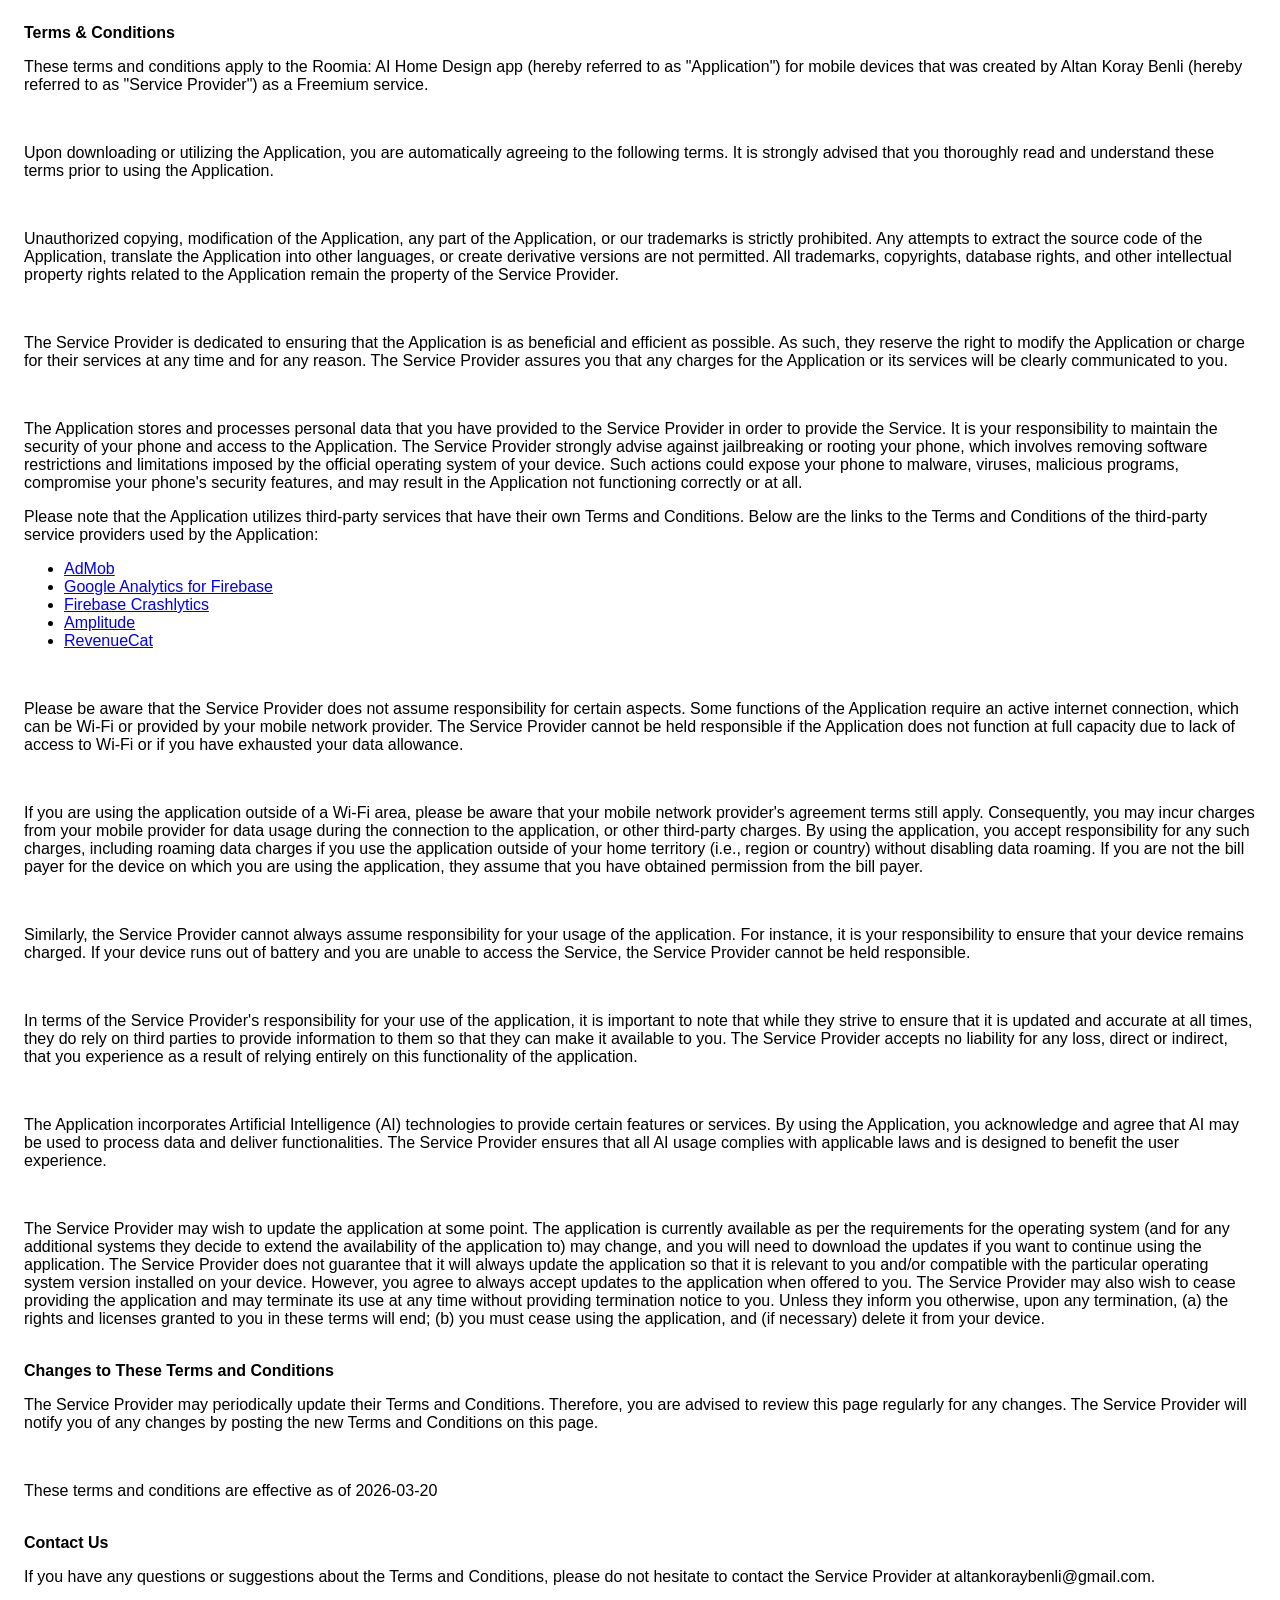
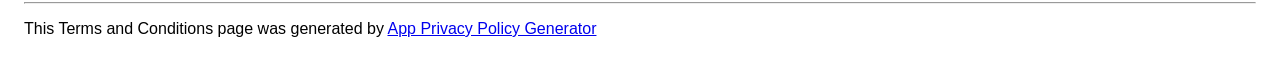
==== terms.html @ a07adc95 "Initial commit: Roomia AI Home Design landing page" ====
<!DOCTYPE html>
    <html>
    <head>
      <meta charset='utf-8'>
      <meta name='viewport' content='width=device-width'>
      <title>Terms &amp; Conditions</title>
      <style> body { font-family: 'Helvetica Neue', Helvetica, Arial, sans-serif; padding:1em; } </style>
    </head>
    <body>
    <strong>Terms &amp; Conditions</strong><br><p>These terms and conditions apply to the Roomia: AI Home Design app (hereby referred to as "Application") for mobile devices that was created by Altan Koray Benli (hereby referred to as "Service Provider") as a Freemium service.</p><br><p>Upon downloading or utilizing the Application, you are automatically agreeing to the following terms. It is strongly advised that you thoroughly read and understand these terms prior to using the Application.</p><div><br><p>Unauthorized copying, modification of the Application, any part of the Application, or our trademarks is strictly prohibited. Any attempts to extract the source code of the Application, translate the Application into other languages, or create derivative versions are not permitted. All trademarks, copyrights, database rights, and other intellectual property rights related to the Application remain the property of the Service Provider.</p></div><br><p>The Service Provider is dedicated to ensuring that the Application is as beneficial and efficient as possible. As such, they reserve the right to modify the Application or charge for their services at any time and for any reason. The Service Provider assures you that any charges for the Application or its services will be clearly communicated to you.</p><br><p>The Application stores and processes personal data that you have provided to the Service Provider in order to provide the Service. It is your responsibility to maintain the security of your phone and access to the Application. The Service Provider strongly advise against jailbreaking or rooting your phone, which involves removing software restrictions and limitations imposed by the official operating system of your device. Such actions could expose your phone to malware, viruses, malicious programs, compromise your phone's security features, and may result in the Application not functioning correctly or at all.</p><div><p>Please note that the Application utilizes third-party services that have their own Terms and Conditions. Below are the links to the Terms and Conditions of the third-party service providers used by the Application:</p><ul><li><a href="https://developers.google.com/admob/terms" target="_blank" rel="noopener noreferrer">AdMob</a></li><li><a href="https://www.google.com/analytics/terms/" target="_blank" rel="noopener noreferrer">Google Analytics for Firebase</a></li><li><a href="https://firebase.google.com/terms/crashlytics" target="_blank" rel="noopener noreferrer">Firebase Crashlytics</a></li><li><a href="https://amplitude.com/terms" target="_blank" rel="noopener noreferrer">Amplitude</a></li><li><a href="https://www.revenuecat.com/terms" target="_blank" rel="noopener noreferrer">RevenueCat</a></li></ul></div><br><p>Please be aware that the Service Provider does not assume responsibility for certain aspects. Some functions of the Application require an active internet connection, which can be Wi-Fi or provided by your mobile network provider. The Service Provider cannot be held responsible if the Application does not function at full capacity due to lack of access to Wi-Fi or if you have exhausted your data allowance.</p><br><p>If you are using the application outside of a Wi-Fi area, please be aware that your mobile network provider's agreement terms still apply. Consequently, you may incur charges from your mobile provider for data usage during the connection to the application, or other third-party charges. By using the application, you accept responsibility for any such charges, including roaming data charges if you use the application outside of your home territory (i.e., region or country) without disabling data roaming. If you are not the bill payer for the device on which you are using the application, they assume that you have obtained permission from the bill payer.</p><br><p>Similarly, the Service Provider cannot always assume responsibility for your usage of the application. For instance, it is your responsibility to ensure that your device remains charged. If your device runs out of battery and you are unable to access the Service, the Service Provider cannot be held responsible.</p><br><p>In terms of the Service Provider's responsibility for your use of the application, it is important to note that while they strive to ensure that it is updated and accurate at all times, they do rely on third parties to provide information to them so that they can make it available to you. The Service Provider accepts no liability for any loss, direct or indirect, that you experience as a result of relying entirely on this functionality of the application.</p><br><div><p>The Application incorporates Artificial Intelligence (AI) technologies to provide certain features or services. By using the Application, you acknowledge and agree that AI may be used to process data and deliver functionalities. The Service Provider ensures that all AI usage complies with applicable laws and is designed to benefit the user experience.</p><br></div><p>The Service Provider may wish to update the application at some point. The application is currently available as per the requirements for the operating system (and for any additional systems they decide to extend the availability of the application to) may change, and you will need to download the updates if you want to continue using the application. The Service Provider does not guarantee that it will always update the application so that it is relevant to you and/or compatible with the particular operating system version installed on your device. However, you agree to always accept updates to the application when offered to you. The Service Provider may also wish to cease providing the application and may terminate its use at any time without providing termination notice to you. Unless they inform you otherwise, upon any termination, (a) the rights and licenses granted to you in these terms will end; (b) you must cease using the application, and (if necessary) delete it from your device.</p><br><strong>Changes to These Terms and Conditions</strong><p>The Service Provider may periodically update their Terms and Conditions. Therefore, you are advised to review this page regularly for any changes. The Service Provider will notify you of any changes by posting the new Terms and Conditions on this page.</p><br><p>These terms and conditions are effective as of 2026-03-20</p><br><strong>Contact Us</strong><p>If you have any questions or suggestions about the Terms and Conditions, please do not hesitate to contact the Service Provider at altankoraybenli@gmail.com.</p><hr><p>This Terms and Conditions page was generated by <a href="https://app-privacy-policy-generator.nisrulz.com/" target="_blank" rel="noopener noreferrer">App Privacy Policy Generator</a></p>
    </body>
    </html>
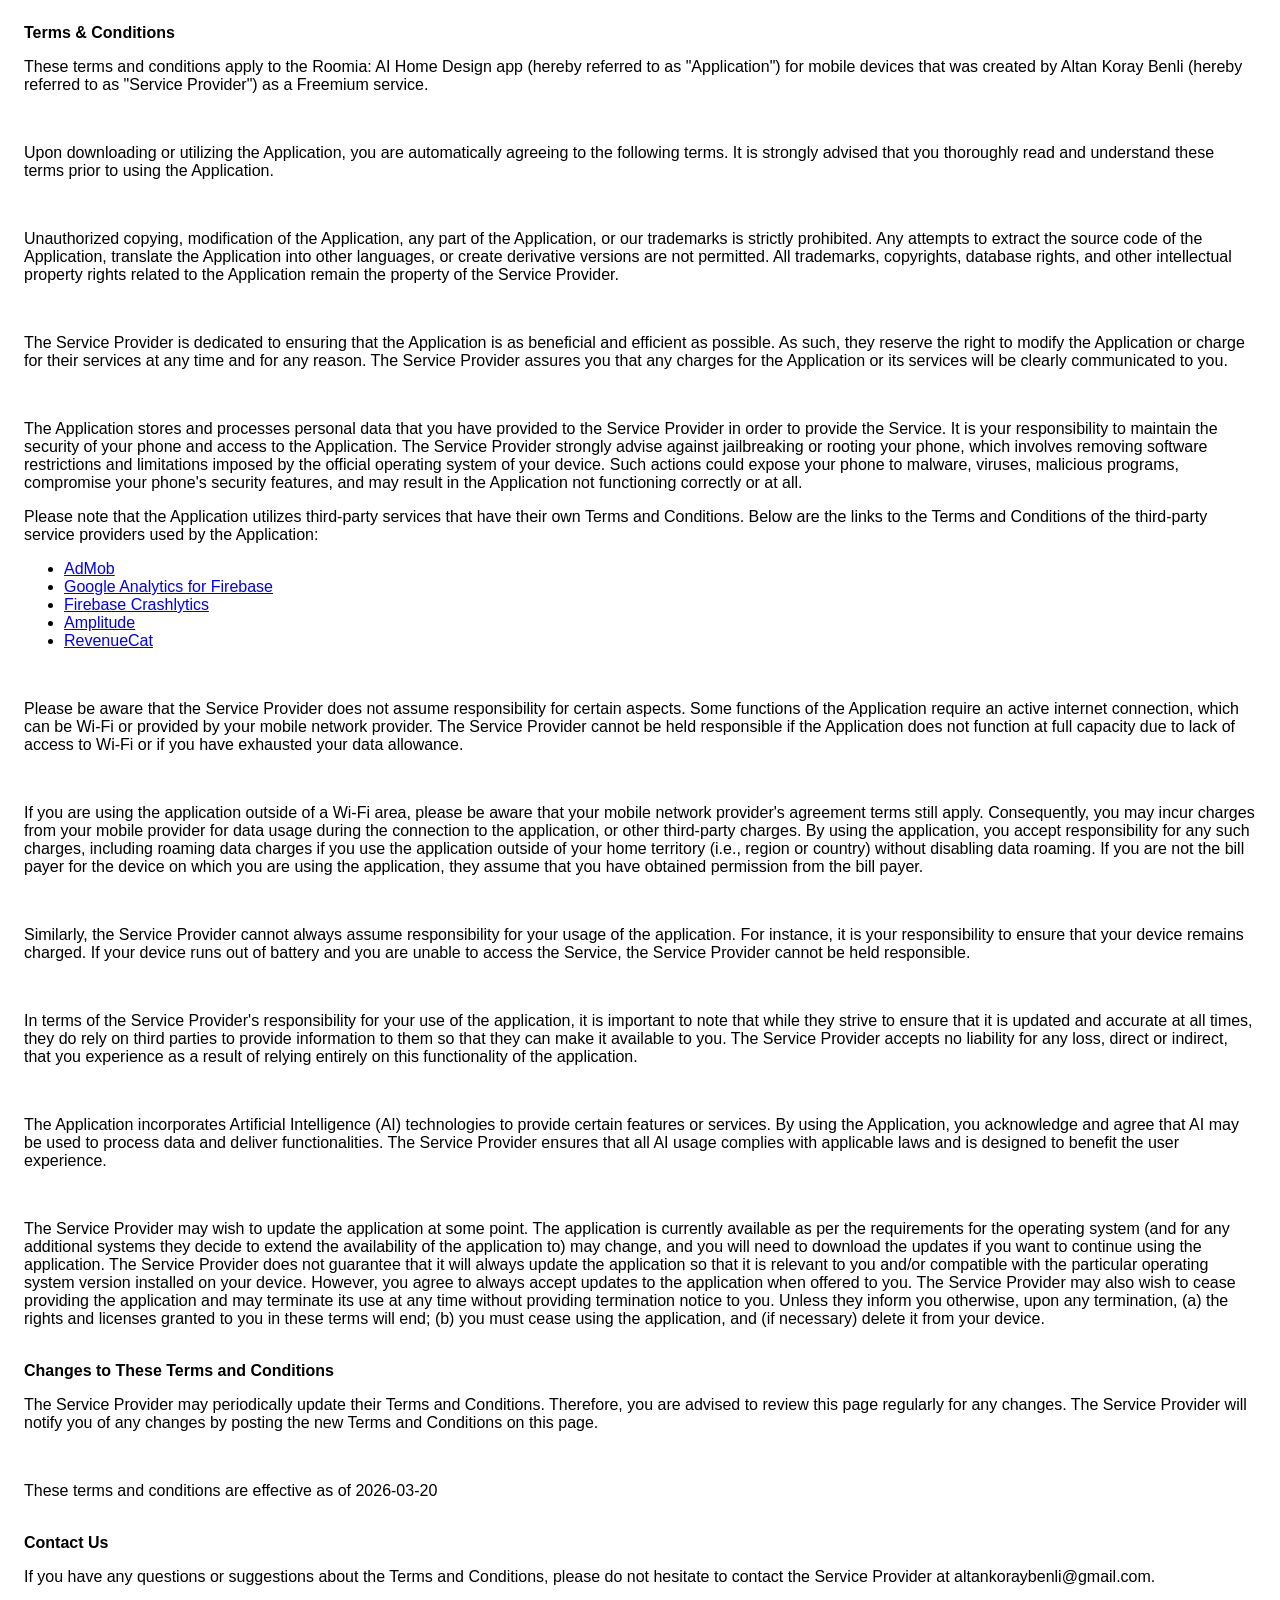
==== commit d89a188d: "Remove generator attribution from privacy and terms pages" ====
--- a/terms.html
+++ b/terms.html
@@ -7,7 +7,6 @@
       <style> body { font-family: 'Helvetica Neue', Helvetica, Arial, sans-serif; padding:1em; } </style>
     </head>
     <body>
-    <strong>Terms &amp; Conditions</strong><br><p>These terms and conditions apply to the Roomia: AI Home Design app (hereby referred to as "Application") for mobile devices that was created by Altan Koray Benli (hereby referred to as "Service Provider") as a Freemium service.</p><br><p>Upon downloading or utilizing the Application, you are automatically agreeing to the following terms. It is strongly advised that you thoroughly read and understand these terms prior to using the Application.</p><div><br><p>Unauthorized copying, modification of the Application, any part of the Application, or our trademarks is strictly prohibited. Any attempts to extract the source code of the Application, translate the Application into other languages, or create derivative versions are not permitted. All trademarks, copyrights, database rights, and other intellectual property rights related to the Application remain the property of the Service Provider.</p></div><br><p>The Service Provider is dedicated to ensuring that the Application is as beneficial and efficient as possible. As such, they reserve the right to modify the Application or charge for their services at any time and for any reason. The Service Provider assures you that any charges for the Application or its services will be clearly communicated to you.</p><br><p>The Application stores and processes personal data that you have provided to the Service Provider in order to provide the Service. It is your responsibility to maintain the security of your phone and access to the Application. The Service Provider strongly advise against jailbreaking or rooting your phone, which involves removing software restrictions and limitations imposed by the official operating system of your device. Such actions could expose your phone to malware, viruses, malicious programs, compromise your phone's security features, and may result in the Application not functioning correctly or at all.</p><div><p>Please note that the Application utilizes third-party services that have their own Terms and Conditions. Below are the links to the Terms and Conditions of the third-party service providers used by the Application:</p><ul><li><a href="https://developers.google.com/admob/terms" target="_blank" rel="noopener noreferrer">AdMob</a></li><li><a href="https://www.google.com/analytics/terms/" target="_blank" rel="noopener noreferrer">Google Analytics for Firebase</a></li><li><a href="https://firebase.google.com/terms/crashlytics" target="_blank" rel="noopener noreferrer">Firebase Crashlytics</a></li><li><a href="https://amplitude.com/terms" target="_blank" rel="noopener noreferrer">Amplitude</a></li><li><a href="https://www.revenuecat.com/terms" target="_blank" rel="noopener noreferrer">RevenueCat</a></li></ul></div><br><p>Please be aware that the Service Provider does not assume responsibility for certain aspects. Some functions of the Application require an active internet connection, which can be Wi-Fi or provided by your mobile network provider. The Service Provider cannot be held responsible if the Application does not function at full capacity due to lack of access to Wi-Fi or if you have exhausted your data allowance.</p><br><p>If you are using the application outside of a Wi-Fi area, please be aware that your mobile network provider's agreement terms still apply. Consequently, you may incur charges from your mobile provider for data usage during the connection to the application, or other third-party charges. By using the application, you accept responsibility for any such charges, including roaming data charges if you use the application outside of your home territory (i.e., region or country) without disabling data roaming. If you are not the bill payer for the device on which you are using the application, they assume that you have obtained permission from the bill payer.</p><br><p>Similarly, the Service Provider cannot always assume responsibility for your usage of the application. For instance, it is your responsibility to ensure that your device remains charged. If your device runs out of battery and you are unable to access the Service, the Service Provider cannot be held responsible.</p><br><p>In terms of the Service Provider's responsibility for your use of the application, it is important to note that while they strive to ensure that it is updated and accurate at all times, they do rely on third parties to provide information to them so that they can make it available to you. The Service Provider accepts no liability for any loss, direct or indirect, that you experience as a result of relying entirely on this functionality of the application.</p><br><div><p>The Application incorporates Artificial Intelligence (AI) technologies to provide certain features or services. By using the Application, you acknowledge and agree that AI may be used to process data and deliver functionalities. The Service Provider ensures that all AI usage complies with applicable laws and is designed to benefit the user experience.</p><br></div><p>The Service Provider may wish to update the application at some point. The application is currently available as per the requirements for the operating system (and for any additional systems they decide to extend the availability of the application to) may change, and you will need to download the updates if you want to continue using the application. The Service Provider does not guarantee that it will always update the application so that it is relevant to you and/or compatible with the particular operating system version installed on your device. However, you agree to always accept updates to the application when offered to you. The Service Provider may also wish to cease providing the application and may terminate its use at any time without providing termination notice to you. Unless they inform you otherwise, upon any termination, (a) the rights and licenses granted to you in these terms will end; (b) you must cease using the application, and (if necessary) delete it from your device.</p><br><strong>Changes to These Terms and Conditions</strong><p>The Service Provider may periodically update their Terms and Conditions. Therefore, you are advised to review this page regularly for any changes. The Service Provider will notify you of any changes by posting the new Terms and Conditions on this page.</p><br><p>These terms and conditions are effective as of 2026-03-20</p><br><strong>Contact Us</strong><p>If you have any questions or suggestions about the Terms and Conditions, please do not hesitate to contact the Service Provider at altankoraybenli@gmail.com.</p><hr><p>This Terms and Conditions page was generated by <a href="https://app-privacy-policy-generator.nisrulz.com/" target="_blank" rel="noopener noreferrer">App Privacy Policy Generator</a></p>
-    </body>
+    <strong>Terms &amp; Conditions</strong><br><p>These terms and conditions apply to the Roomia: AI Home Design app (hereby referred to as "Application") for mobile devices that was created by Altan Koray Benli (hereby referred to as "Service Provider") as a Freemium service.</p><br><p>Upon downloading or utilizing the Application, you are automatically agreeing to the following terms. It is strongly advised that you thoroughly read and understand these terms prior to using the Application.</p><div><br><p>Unauthorized copying, modification of the Application, any part of the Application, or our trademarks is strictly prohibited. Any attempts to extract the source code of the Application, translate the Application into other languages, or create derivative versions are not permitted. All trademarks, copyrights, database rights, and other intellectual property rights related to the Application remain the property of the Service Provider.</p></div><br><p>The Service Provider is dedicated to ensuring that the Application is as beneficial and efficient as possible. As such, they reserve the right to modify the Application or charge for their services at any time and for any reason. The Service Provider assures you that any charges for the Application or its services will be clearly communicated to you.</p><br><p>The Application stores and processes personal data that you have provided to the Service Provider in order to provide the Service. It is your responsibility to maintain the security of your phone and access to the Application. The Service Provider strongly advise against jailbreaking or rooting your phone, which involves removing software restrictions and limitations imposed by the official operating system of your device. Such actions could expose your phone to malware, viruses, malicious programs, compromise your phone's security features, and may result in the Application not functioning correctly or at all.</p><div><p>Please note that the Application utilizes third-party services that have their own Terms and Conditions. Below are the links to the Terms and Conditions of the third-party service providers used by the Application:</p><ul><li><a href="https://developers.google.com/admob/terms" target="_blank" rel="noopener noreferrer">AdMob</a></li><li><a href="https://www.google.com/analytics/terms/" target="_blank" rel="noopener noreferrer">Google Analytics for Firebase</a></li><li><a href="https://firebase.google.com/terms/crashlytics" target="_blank" rel="noopener noreferrer">Firebase Crashlytics</a></li><li><a href="https://amplitude.com/terms" target="_blank" rel="noopener noreferrer">Amplitude</a></li><li><a href="https://www.revenuecat.com/terms" target="_blank" rel="noopener noreferrer">RevenueCat</a></li></ul></div><br><p>Please be aware that the Service Provider does not assume responsibility for certain aspects. Some functions of the Application require an active internet connection, which can be Wi-Fi or provided by your mobile network provider. The Service Provider cannot be held responsible if the Application does not function at full capacity due to lack of access to Wi-Fi or if you have exhausted your data allowance.</p><br><p>If you are using the application outside of a Wi-Fi area, please be aware that your mobile network provider's agreement terms still apply. Consequently, you may incur charges from your mobile provider for data usage during the connection to the application, or other third-party charges. By using the application, you accept responsibility for any such charges, including roaming data charges if you use the application outside of your home territory (i.e., region or country) without disabling data roaming. If you are not the bill payer for the device on which you are using the application, they assume that you have obtained permission from the bill payer.</p><br><p>Similarly, the Service Provider cannot always assume responsibility for your usage of the application. For instance, it is your responsibility to ensure that your device remains charged. If your device runs out of battery and you are unable to access the Service, the Service Provider cannot be held responsible.</p><br><p>In terms of the Service Provider's responsibility for your use of the application, it is important to note that while they strive to ensure that it is updated and accurate at all times, they do rely on third parties to provide information to them so that they can make it available to you. The Service Provider accepts no liability for any loss, direct or indirect, that you experience as a result of relying entirely on this functionality of the application.</p><br><div><p>The Application incorporates Artificial Intelligence (AI) technologies to provide certain features or services. By using the Application, you acknowledge and agree that AI may be used to process data and deliver functionalities. The Service Provider ensures that all AI usage complies with applicable laws and is designed to benefit the user experience.</p><br></div><p>The Service Provider may wish to update the application at some point. The application is currently available as per the requirements for the operating system (and for any additional systems they decide to extend the availability of the application to) may change, and you will need to download the updates if you want to continue using the application. The Service Provider does not guarantee that it will always update the application so that it is relevant to you and/or compatible with the particular operating system version installed on your device. However, you agree to always accept updates to the application when offered to you. The Service Provider may also wish to cease providing the application and may terminate its use at any time without providing termination notice to you. Unless they inform you otherwise, upon any termination, (a) the rights and licenses granted to you in these terms will end; (b) you must cease using the application, and (if necessary) delete it from your device.</p><br><strong>Changes to These Terms and Conditions</strong><p>The Service Provider may periodically update their Terms and Conditions. Therefore, you are advised to review this page regularly for any changes. The Service Provider will notify you of any changes by posting the new Terms and Conditions on this page.</p><br><p>These terms and conditions are effective as of 2026-03-20</p><br><strong>Contact Us</strong><p>If you have any questions or suggestions about the Terms and Conditions, please do not hesitate to contact the Service Provider at altankoraybenli@gmail.com.</p>    </body>
     </html>
       
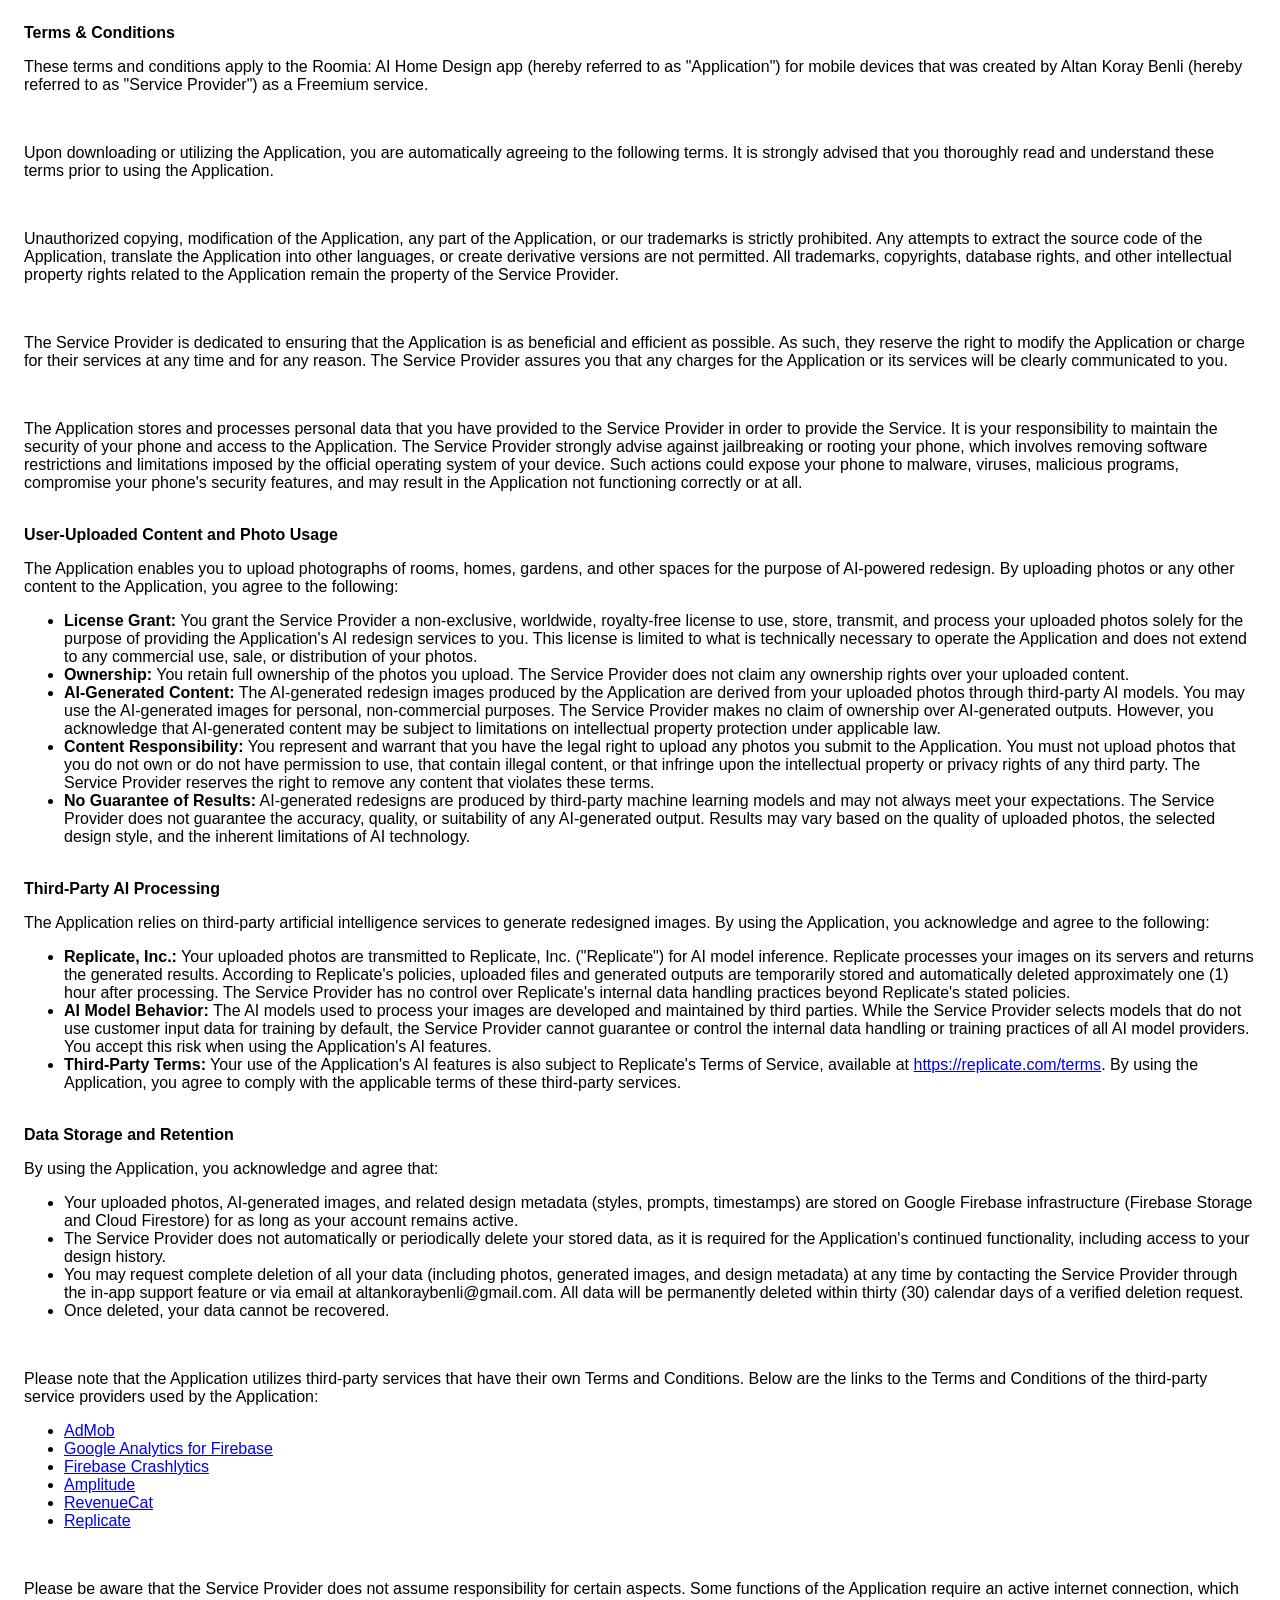
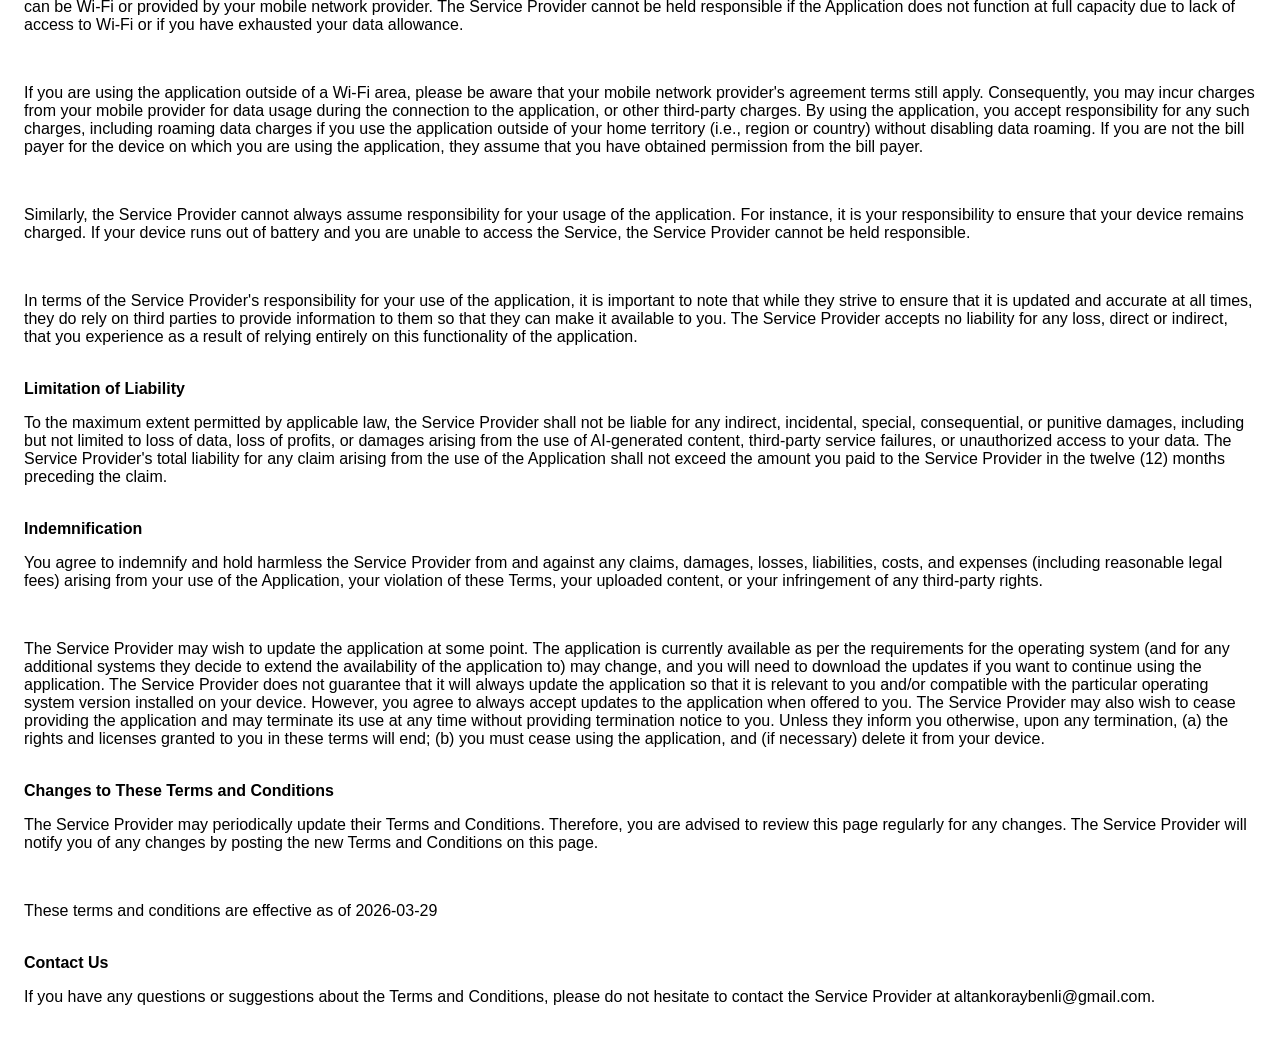
==== commit 58fe80a5: "Update Privacy Policy and Terms of Service with photo data, AI processing, and Replicate disclosures" ====
--- a/terms.html
+++ b/terms.html
@@ -7,6 +7,5 @@
       <style> body { font-family: 'Helvetica Neue', Helvetica, Arial, sans-serif; padding:1em; } </style>
     </head>
     <body>
-    <strong>Terms &amp; Conditions</strong><br><p>These terms and conditions apply to the Roomia: AI Home Design app (hereby referred to as "Application") for mobile devices that was created by Altan Koray Benli (hereby referred to as "Service Provider") as a Freemium service.</p><br><p>Upon downloading or utilizing the Application, you are automatically agreeing to the following terms. It is strongly advised that you thoroughly read and understand these terms prior to using the Application.</p><div><br><p>Unauthorized copying, modification of the Application, any part of the Application, or our trademarks is strictly prohibited. Any attempts to extract the source code of the Application, translate the Application into other languages, or create derivative versions are not permitted. All trademarks, copyrights, database rights, and other intellectual property rights related to the Application remain the property of the Service Provider.</p></div><br><p>The Service Provider is dedicated to ensuring that the Application is as beneficial and efficient as possible. As such, they reserve the right to modify the Application or charge for their services at any time and for any reason. The Service Provider assures you that any charges for the Application or its services will be clearly communicated to you.</p><br><p>The Application stores and processes personal data that you have provided to the Service Provider in order to provide the Service. It is your responsibility to maintain the security of your phone and access to the Application. The Service Provider strongly advise against jailbreaking or rooting your phone, which involves removing software restrictions and limitations imposed by the official operating system of your device. Such actions could expose your phone to malware, viruses, malicious programs, compromise your phone's security features, and may result in the Application not functioning correctly or at all.</p><div><p>Please note that the Application utilizes third-party services that have their own Terms and Conditions. Below are the links to the Terms and Conditions of the third-party service providers used by the Application:</p><ul><li><a href="https://developers.google.com/admob/terms" target="_blank" rel="noopener noreferrer">AdMob</a></li><li><a href="https://www.google.com/analytics/terms/" target="_blank" rel="noopener noreferrer">Google Analytics for Firebase</a></li><li><a href="https://firebase.google.com/terms/crashlytics" target="_blank" rel="noopener noreferrer">Firebase Crashlytics</a></li><li><a href="https://amplitude.com/terms" target="_blank" rel="noopener noreferrer">Amplitude</a></li><li><a href="https://www.revenuecat.com/terms" target="_blank" rel="noopener noreferrer">RevenueCat</a></li></ul></div><br><p>Please be aware that the Service Provider does not assume responsibility for certain aspects. Some functions of the Application require an active internet connection, which can be Wi-Fi or provided by your mobile network provider. The Service Provider cannot be held responsible if the Application does not function at full capacity due to lack of access to Wi-Fi or if you have exhausted your data allowance.</p><br><p>If you are using the application outside of a Wi-Fi area, please be aware that your mobile network provider's agreement terms still apply. Consequently, you may incur charges from your mobile provider for data usage during the connection to the application, or other third-party charges. By using the application, you accept responsibility for any such charges, including roaming data charges if you use the application outside of your home territory (i.e., region or country) without disabling data roaming. If you are not the bill payer for the device on which you are using the application, they assume that you have obtained permission from the bill payer.</p><br><p>Similarly, the Service Provider cannot always assume responsibility for your usage of the application. For instance, it is your responsibility to ensure that your device remains charged. If your device runs out of battery and you are unable to access the Service, the Service Provider cannot be held responsible.</p><br><p>In terms of the Service Provider's responsibility for your use of the application, it is important to note that while they strive to ensure that it is updated and accurate at all times, they do rely on third parties to provide information to them so that they can make it available to you. The Service Provider accepts no liability for any loss, direct or indirect, that you experience as a result of relying entirely on this functionality of the application.</p><br><div><p>The Application incorporates Artificial Intelligence (AI) technologies to provide certain features or services. By using the Application, you acknowledge and agree that AI may be used to process data and deliver functionalities. The Service Provider ensures that all AI usage complies with applicable laws and is designed to benefit the user experience.</p><br></div><p>The Service Provider may wish to update the application at some point. The application is currently available as per the requirements for the operating system (and for any additional systems they decide to extend the availability of the application to) may change, and you will need to download the updates if you want to continue using the application. The Service Provider does not guarantee that it will always update the application so that it is relevant to you and/or compatible with the particular operating system version installed on your device. However, you agree to always accept updates to the application when offered to you. The Service Provider may also wish to cease providing the application and may terminate its use at any time without providing termination notice to you. Unless they inform you otherwise, upon any termination, (a) the rights and licenses granted to you in these terms will end; (b) you must cease using the application, and (if necessary) delete it from your device.</p><br><strong>Changes to These Terms and Conditions</strong><p>The Service Provider may periodically update their Terms and Conditions. Therefore, you are advised to review this page regularly for any changes. The Service Provider will notify you of any changes by posting the new Terms and Conditions on this page.</p><br><p>These terms and conditions are effective as of 2026-03-20</p><br><strong>Contact Us</strong><p>If you have any questions or suggestions about the Terms and Conditions, please do not hesitate to contact the Service Provider at altankoraybenli@gmail.com.</p>    </body>
+    <strong>Terms &amp; Conditions</strong><br><p>These terms and conditions apply to the Roomia: AI Home Design app (hereby referred to as "Application") for mobile devices that was created by Altan Koray Benli (hereby referred to as "Service Provider") as a Freemium service.</p><br><p>Upon downloading or utilizing the Application, you are automatically agreeing to the following terms. It is strongly advised that you thoroughly read and understand these terms prior to using the Application.</p><div><br><p>Unauthorized copying, modification of the Application, any part of the Application, or our trademarks is strictly prohibited. Any attempts to extract the source code of the Application, translate the Application into other languages, or create derivative versions are not permitted. All trademarks, copyrights, database rights, and other intellectual property rights related to the Application remain the property of the Service Provider.</p></div><br><p>The Service Provider is dedicated to ensuring that the Application is as beneficial and efficient as possible. As such, they reserve the right to modify the Application or charge for their services at any time and for any reason. The Service Provider assures you that any charges for the Application or its services will be clearly communicated to you.</p><br><p>The Application stores and processes personal data that you have provided to the Service Provider in order to provide the Service. It is your responsibility to maintain the security of your phone and access to the Application. The Service Provider strongly advise against jailbreaking or rooting your phone, which involves removing software restrictions and limitations imposed by the official operating system of your device. Such actions could expose your phone to malware, viruses, malicious programs, compromise your phone's security features, and may result in the Application not functioning correctly or at all.</p><br><strong>User-Uploaded Content and Photo Usage</strong><p>The Application enables you to upload photographs of rooms, homes, gardens, and other spaces for the purpose of AI-powered redesign. By uploading photos or any other content to the Application, you agree to the following:</p><ul><li><strong>License Grant:</strong> You grant the Service Provider a non-exclusive, worldwide, royalty-free license to use, store, transmit, and process your uploaded photos solely for the purpose of providing the Application's AI redesign services to you. This license is limited to what is technically necessary to operate the Application and does not extend to any commercial use, sale, or distribution of your photos.</li><li><strong>Ownership:</strong> You retain full ownership of the photos you upload. The Service Provider does not claim any ownership rights over your uploaded content.</li><li><strong>AI-Generated Content:</strong> The AI-generated redesign images produced by the Application are derived from your uploaded photos through third-party AI models. You may use the AI-generated images for personal, non-commercial purposes. The Service Provider makes no claim of ownership over AI-generated outputs. However, you acknowledge that AI-generated content may be subject to limitations on intellectual property protection under applicable law.</li><li><strong>Content Responsibility:</strong> You represent and warrant that you have the legal right to upload any photos you submit to the Application. You must not upload photos that you do not own or do not have permission to use, that contain illegal content, or that infringe upon the intellectual property or privacy rights of any third party. The Service Provider reserves the right to remove any content that violates these terms.</li><li><strong>No Guarantee of Results:</strong> AI-generated redesigns are produced by third-party machine learning models and may not always meet your expectations. The Service Provider does not guarantee the accuracy, quality, or suitability of any AI-generated output. Results may vary based on the quality of uploaded photos, the selected design style, and the inherent limitations of AI technology.</li></ul><br><strong>Third-Party AI Processing</strong><p>The Application relies on third-party artificial intelligence services to generate redesigned images. By using the Application, you acknowledge and agree to the following:</p><ul><li><strong>Replicate, Inc.:</strong> Your uploaded photos are transmitted to Replicate, Inc. ("Replicate") for AI model inference. Replicate processes your images on its servers and returns the generated results. According to Replicate's policies, uploaded files and generated outputs are temporarily stored and automatically deleted approximately one (1) hour after processing. The Service Provider has no control over Replicate's internal data handling practices beyond Replicate's stated policies.</li><li><strong>AI Model Behavior:</strong> The AI models used to process your images are developed and maintained by third parties. While the Service Provider selects models that do not use customer input data for training by default, the Service Provider cannot guarantee or control the internal data handling or training practices of all AI model providers. You accept this risk when using the Application's AI features.</li><li><strong>Third-Party Terms:</strong> Your use of the Application's AI features is also subject to Replicate's Terms of Service, available at <a href="https://replicate.com/terms" target="_blank" rel="noopener noreferrer">https://replicate.com/terms</a>. By using the Application, you agree to comply with the applicable terms of these third-party services.</li></ul><br><strong>Data Storage and Retention</strong><p>By using the Application, you acknowledge and agree that:</p><ul><li>Your uploaded photos, AI-generated images, and related design metadata (styles, prompts, timestamps) are stored on Google Firebase infrastructure (Firebase Storage and Cloud Firestore) for as long as your account remains active.</li><li>The Service Provider does not automatically or periodically delete your stored data, as it is required for the Application's continued functionality, including access to your design history.</li><li>You may request complete deletion of all your data (including photos, generated images, and design metadata) at any time by contacting the Service Provider through the in-app support feature or via email at altankoraybenli@gmail.com. All data will be permanently deleted within thirty (30) calendar days of a verified deletion request.</li><li>Once deleted, your data cannot be recovered.</li></ul><div><br><p>Please note that the Application utilizes third-party services that have their own Terms and Conditions. Below are the links to the Terms and Conditions of the third-party service providers used by the Application:</p><ul><li><a href="https://developers.google.com/admob/terms" target="_blank" rel="noopener noreferrer">AdMob</a></li><li><a href="https://www.google.com/analytics/terms/" target="_blank" rel="noopener noreferrer">Google Analytics for Firebase</a></li><li><a href="https://firebase.google.com/terms/crashlytics" target="_blank" rel="noopener noreferrer">Firebase Crashlytics</a></li><li><a href="https://amplitude.com/terms" target="_blank" rel="noopener noreferrer">Amplitude</a></li><li><a href="https://www.revenuecat.com/terms" target="_blank" rel="noopener noreferrer">RevenueCat</a></li><li><a href="https://replicate.com/terms" target="_blank" rel="noopener noreferrer">Replicate</a></li></ul></div><br><p>Please be aware that the Service Provider does not assume responsibility for certain aspects. Some functions of the Application require an active internet connection, which can be Wi-Fi or provided by your mobile network provider. The Service Provider cannot be held responsible if the Application does not function at full capacity due to lack of access to Wi-Fi or if you have exhausted your data allowance.</p><br><p>If you are using the application outside of a Wi-Fi area, please be aware that your mobile network provider's agreement terms still apply. Consequently, you may incur charges from your mobile provider for data usage during the connection to the application, or other third-party charges. By using the application, you accept responsibility for any such charges, including roaming data charges if you use the application outside of your home territory (i.e., region or country) without disabling data roaming. If you are not the bill payer for the device on which you are using the application, they assume that you have obtained permission from the bill payer.</p><br><p>Similarly, the Service Provider cannot always assume responsibility for your usage of the application. For instance, it is your responsibility to ensure that your device remains charged. If your device runs out of battery and you are unable to access the Service, the Service Provider cannot be held responsible.</p><br><p>In terms of the Service Provider's responsibility for your use of the application, it is important to note that while they strive to ensure that it is updated and accurate at all times, they do rely on third parties to provide information to them so that they can make it available to you. The Service Provider accepts no liability for any loss, direct or indirect, that you experience as a result of relying entirely on this functionality of the application.</p><br><strong>Limitation of Liability</strong><p>To the maximum extent permitted by applicable law, the Service Provider shall not be liable for any indirect, incidental, special, consequential, or punitive damages, including but not limited to loss of data, loss of profits, or damages arising from the use of AI-generated content, third-party service failures, or unauthorized access to your data. The Service Provider's total liability for any claim arising from the use of the Application shall not exceed the amount you paid to the Service Provider in the twelve (12) months preceding the claim.</p><br><strong>Indemnification</strong><p>You agree to indemnify and hold harmless the Service Provider from and against any claims, damages, losses, liabilities, costs, and expenses (including reasonable legal fees) arising from your use of the Application, your violation of these Terms, your uploaded content, or your infringement of any third-party rights.</p><br><p>The Service Provider may wish to update the application at some point. The application is currently available as per the requirements for the operating system (and for any additional systems they decide to extend the availability of the application to) may change, and you will need to download the updates if you want to continue using the application. The Service Provider does not guarantee that it will always update the application so that it is relevant to you and/or compatible with the particular operating system version installed on your device. However, you agree to always accept updates to the application when offered to you. The Service Provider may also wish to cease providing the application and may terminate its use at any time without providing termination notice to you. Unless they inform you otherwise, upon any termination, (a) the rights and licenses granted to you in these terms will end; (b) you must cease using the application, and (if necessary) delete it from your device.</p><br><strong>Changes to These Terms and Conditions</strong><p>The Service Provider may periodically update their Terms and Conditions. Therefore, you are advised to review this page regularly for any changes. The Service Provider will notify you of any changes by posting the new Terms and Conditions on this page.</p><br><p>These terms and conditions are effective as of 2026-03-29</p><br><strong>Contact Us</strong><p>If you have any questions or suggestions about the Terms and Conditions, please do not hesitate to contact the Service Provider at altankoraybenli@gmail.com.</p>    </body>
     </html>
-      
